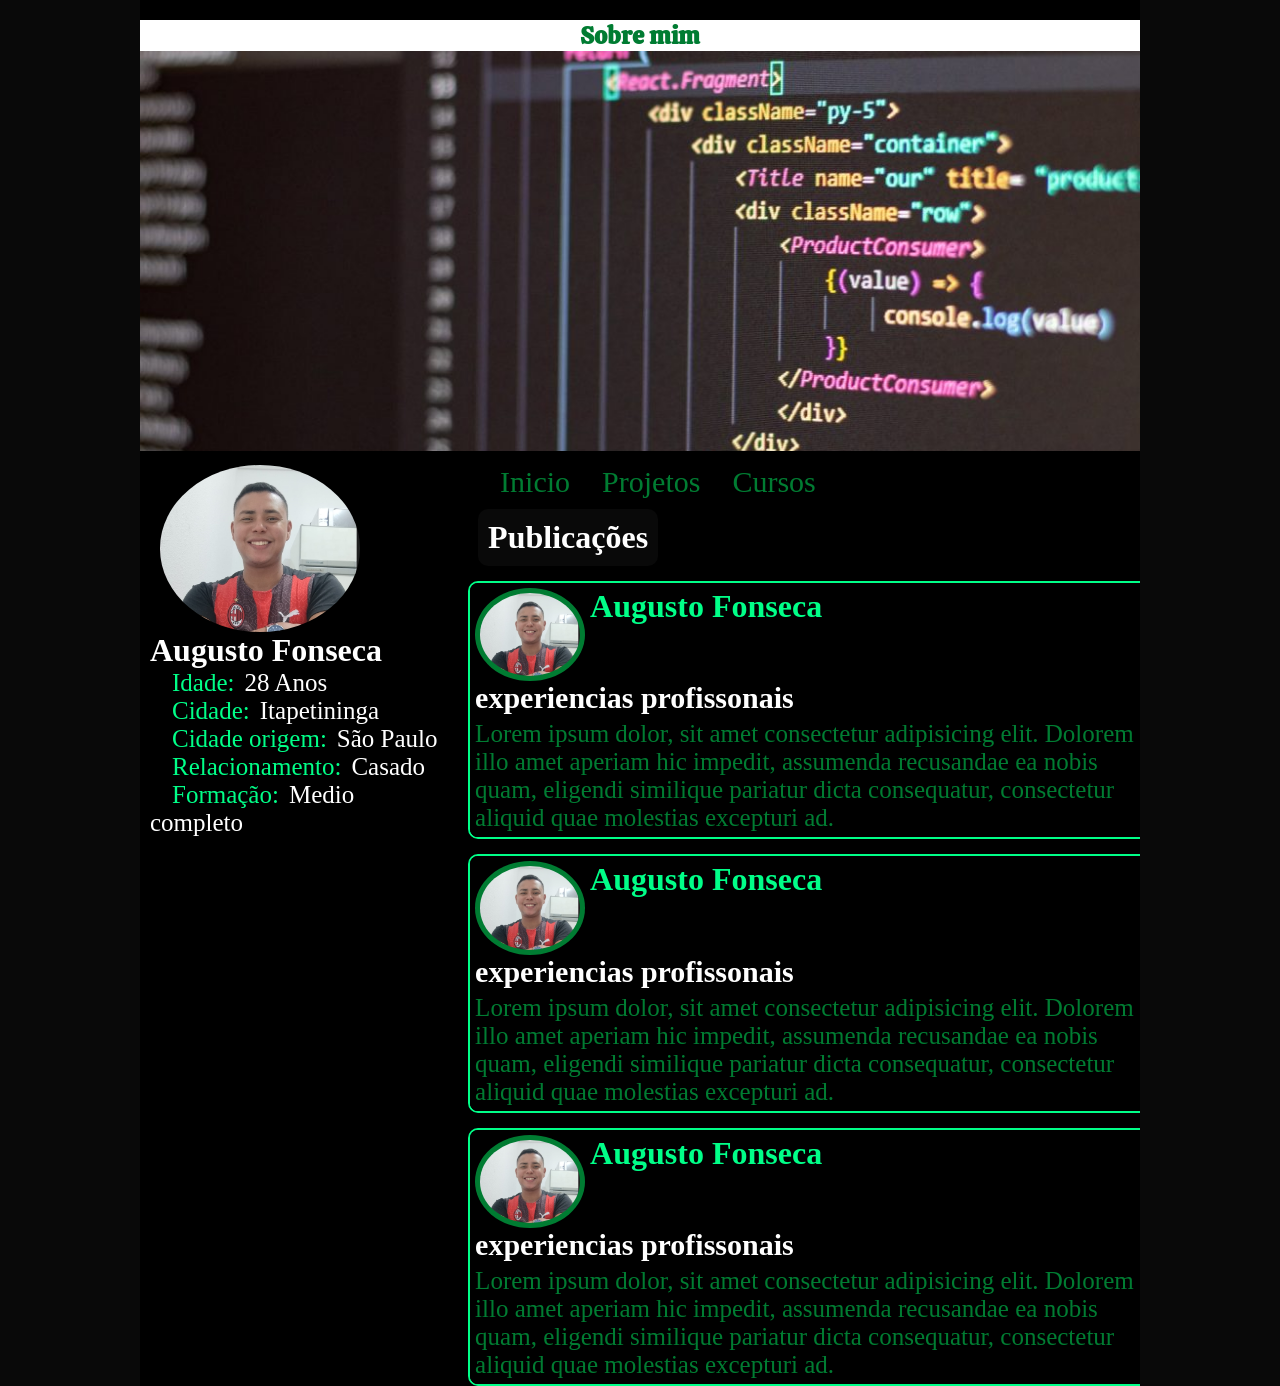
==== sobre.html @ a3047e93 "primeiro commit" ====
<!DOCTYPE html>
<html lang="en">

<head>
    <meta charset="UTF-8">
    <meta name="viewport" content="width=device-width, initial-scale=1.0">
    <title>sobre</title>
    <link rel="stylesheet" href="sobre.css">
    <link rel="preconnect" href="https://fonts.googleapis.com">
    <link rel="preconnect" href="https://fonts.gstatic.com" crossorigin>
    <link
        href="https://fonts.googleapis.com/css2?family=Calistoga&family=Inter:ital,opsz,wght@0,14..32,100..900;1,14..32,100..900&family=Orbitron:wght@400..900&family=Poppins:wght@400;500;600&family=Roboto:ital,wght@0,100..900;1,100..900&family=Space+Grotesk:wght@300..700&display=swap"
        rel="stylesheet">
</head>

<body>
    <div class="container">
        <div>
            <h2 class="title">Sobre mim </h2>
        </div>
        <div class="art">
            <img src="img/O-que-e-HTML5-1024x682.jpeg" alt="" class="capa">
        </div>

        <div class="geral">

            <div class="info-user">
                
                    <img src="img/perfil.png" alt="" class="img-perfil">
                
                
                <div class="alinhamento">
                    <h1 class="name-perfil">Augusto Fonseca</h1>
                    <li class=""><span>Idade:</span><a href="" class="a-user">28 Anos</a></li>
                    <li class=""><span>Cidade:</span><a
                            href="https://www.google.com/search?gs_ssp=eJzj4tVP1zc0TEo2KzApKTEwYPTiySxJLEgtyczLzEtPBACCfQl6&q=itapetininga&rlz=1C1FHFK_enBR1094BR1095&oq=itapetining&gs_lcrp=EgZjaHJvbWUqCggBEC4YsQMYgAQyDQgAEAAY4wIYsQMYgAQyCggBEC4YsQMYgAQyBggCEEUYOTIHCAMQABiABDIHCAQQABiABDIHCAUQABiABDIHCAYQABiABDIHCAcQABiABDIHCAgQABiABDIHCAkQABiABNIBCDMzNzFqMGo3qAIAsAIA&sourceid=chrome&ie=UTF-8"
                            class="a-user">Itapetininga</a></li>
                    <li class=""><span>Cidade origem:</span><a
                            href="https://www.google.com/search?q=s%C3%A3o+paulo+city&sca_esv=03a684c78eac8658&rlz=1C1FHFK_enBR1094BR1095&biw=1280&bih=593&sxsrf=APpeQnuhuKsCuylcLu33zFvVD_0IdN2ANw%3A1783196215683&ei=N2pJao-hKfmw5OUP64T94AI&ved=0ahUKEwjPmIDI67mVAxV5GLkGHWtCHywQ4dUDCBI&uact=5&oq=s%C3%A3o+paulo+city&gs_lp=[base64]&sclient=gws-wiz-serp"
                            class="a-user">São Paulo</a></li>
                    <li class=""><span>Relacionamento:</span><a href="" class="a-user">Casado</a></li>
                    <li class=""><span>Formação:</span><a href="" class="a-user">Medio completo</a></li>

                </div>

            </div>

             

            <div class="area-post">
                <div class="links">
                    <li><a href="index.html">Inicio</a></li>
                    <li><a href="projetos.html">Projetos</a></li>
                    <li><a href="cursos.html">Cursos</a></li>

                </div>
                <div>
                    <h1 class="publi">Publicações</h1>
                </div>


               
                <div class="posts">
                    <div class="post">
                        <div class="info-perfil">
                            <img src="img/perfil.png" alt="" class="perfil-post">
                            <h1 class="name-perfil-post">Augusto Fonseca</h1>
                        </div>
                        <div class="assunto">
                            <h3 class="title-post">experiencias profissonais</h3>
                            <p class="txt-post">
                                Lorem ipsum dolor, sit amet consectetur adipisicing elit. Dolorem illo amet aperiam hic
                                impedit, assumenda recusandae ea nobis quam, eligendi similique pariatur dicta
                                consequatur,
                                consectetur aliquid quae molestias excepturi ad.
                            </p>
                        </div>
                    </div>
                    <div class="posts">
                        <div class="post">
                            <div class="info-perfil">
                                <img src="img/perfil.png" alt="" class="perfil-post">
                                <h1 class="name-perfil-post">Augusto Fonseca</h1>
                            </div>
                            <div class="assunto">
                                <h3 class="title-post">experiencias profissonais</h3>
                                <p class="txt-post">
                                    Lorem ipsum dolor, sit amet consectetur adipisicing elit. Dolorem illo amet aperiam
                                    hic
                                    impedit, assumenda recusandae ea nobis quam, eligendi similique pariatur dicta
                                    consequatur,
                                    consectetur aliquid quae molestias excepturi ad.
                                </p>
                            </div>
                        </div>
                        <div class="posts">
                            <div class="post">
                                <div class="info-perfil">
                                    <img src="img/perfil.png" alt="" class="perfil-post">
                                    <h1 class="name-perfil-post">Augusto Fonseca</h1>
                                </div>
                                <div class="assunto">
                                    <h3 class="title-post">experiencias profissonais</h3>
                                    <p class="txt-post">
                                        Lorem ipsum dolor, sit amet consectetur adipisicing elit. Dolorem illo amet
                                        aperiam hic
                                        impedit, assumenda recusandae ea nobis quam, eligendi similique pariatur dicta
                                        consequatur,
                                        consectetur aliquid quae molestias excepturi ad.
                                    </p>
                                </div>
                            </div>
                        </div>

                    </div>

                </div>




            </div>
        </div>  
    </div>      
</body>

</html>
---- sobre.css ----
* {
    margin: 0;
    padding: 0;
    background-color: var(--pricipal);
    overflow-x: hidden;
}

body{
    overflow-x: hidden;
    display: flex;
    justify-content: center;
    background-color: var(--backgrou-cx);
}

:root{
   /* --principal:   rgb(65, 109, 128);*/
    --pricipal: black;
    --title: #007c32;
    --backgrou-cx:#090909;
    --verde:#00ff88;
}

.container{
    display: flex;
    flex-direction: column;
    justify-content: center;
    width: 1000px;
    
}


.title{
    text-align: center;
    font-family: "Calistoga";
    margin-top: 20px;
    background-color: rgb(255, 255, 255);
    color: var(--title);
} 

.art{
   
    
}
.capa{
    width: 1000px;
    height: 400px;
    object-fit: cover;
 

}
.img-perfil{
     width: 200px;
    border-radius: 50%;
    margin-left: 10px;
}


.area-perfil{

}


.name-perfil{
    color: white;
    
    
}

/*informações uteis do usuario*/
.info-user{
    display: flex;
    flex-direction: column;
    margin-top: 10px;
    margin-left: 10px;
   
   
}

.alinhamento{
    text-align: left;
    background-color: rgb(3, 3, 3);
}

.li-user{
    color: white;
    font-size: 23px;
  
    
}

span{
    color: var(--verde);
    font-size: 25px;
    

}
.a-user{
    color: white;
    font-size: 25px;
    
}



/*areas da publicações incluidos link de navegações internos*/
.area-post{
display: flex;
flex-direction: column;
margin-left: 20px;
}

.links{
    display: flex;
    flex-direction: row;
    margin-top: 10px;
}




a{
    text-decoration: none;
    margin-left: 10px;
    font-size: 30px;
    color: var(--title);
}

a:hover{
    background-color: white;
    border-radius: 10px;
    
}
/*publicações*/
.geral {
    display: flex;
    flex-direction: row;
    
}
.publi{
    display: inline-flex;
    background-color: var(--backgrou-cx);
    color: white;
    margin-top: 10px;
    margin-left: 10px;
    padding: 10px;
    border-radius: 10px;
}


.posts{
  display: flex;
  flex-direction: column;
  
}

.post{
    display: flex;
    flex-direction: column;
    margin-top: 15px;
    width: 680px;
    border: 2px solid #00ff88;
    border-radius: 10px;
}

.info-perfil{
   display: flex;
 
}
   

.perfil-post{
    width: 100px;
    padding: 5px;
    margin-left: 5px;
    margin-top: 5px;
    border-radius: 50%;
    object-fit: cover;
    background-color: #007c32;
}

.name-perfil-post{
    margin-top: 5px;
    margin-left: 5px;
    color: #00ff88;
}

.assunto{
   
}

.title-post{
    font-size: 30px;
    margin-left: 5px;
    color: white;
}

.txt-post{
    display: block;
    padding: 5px;
    font-size: 25px;
    color: var(--title);
}

@media screen and (max-width: 480px){
    .geral{
        display: flex;
        flex-direction: column;
    }

    .info-user{
        display: flex;
        justify-content: center;
        align-items: center;
        
    }

    .name-perfil{
        text-align: center;
        margin-top: 10px;
        margin-bottom: 10px;
    }

    .area-post{
        
    }

    .links{
        display: flex;
        justify-content: center;
    }

    .publi{
        text-align: left;
    }

    .posts{
        display: flex;
        justify-content: center;
        align-items: center;
        
    }

    .post{
        width: 380px;
    }










}
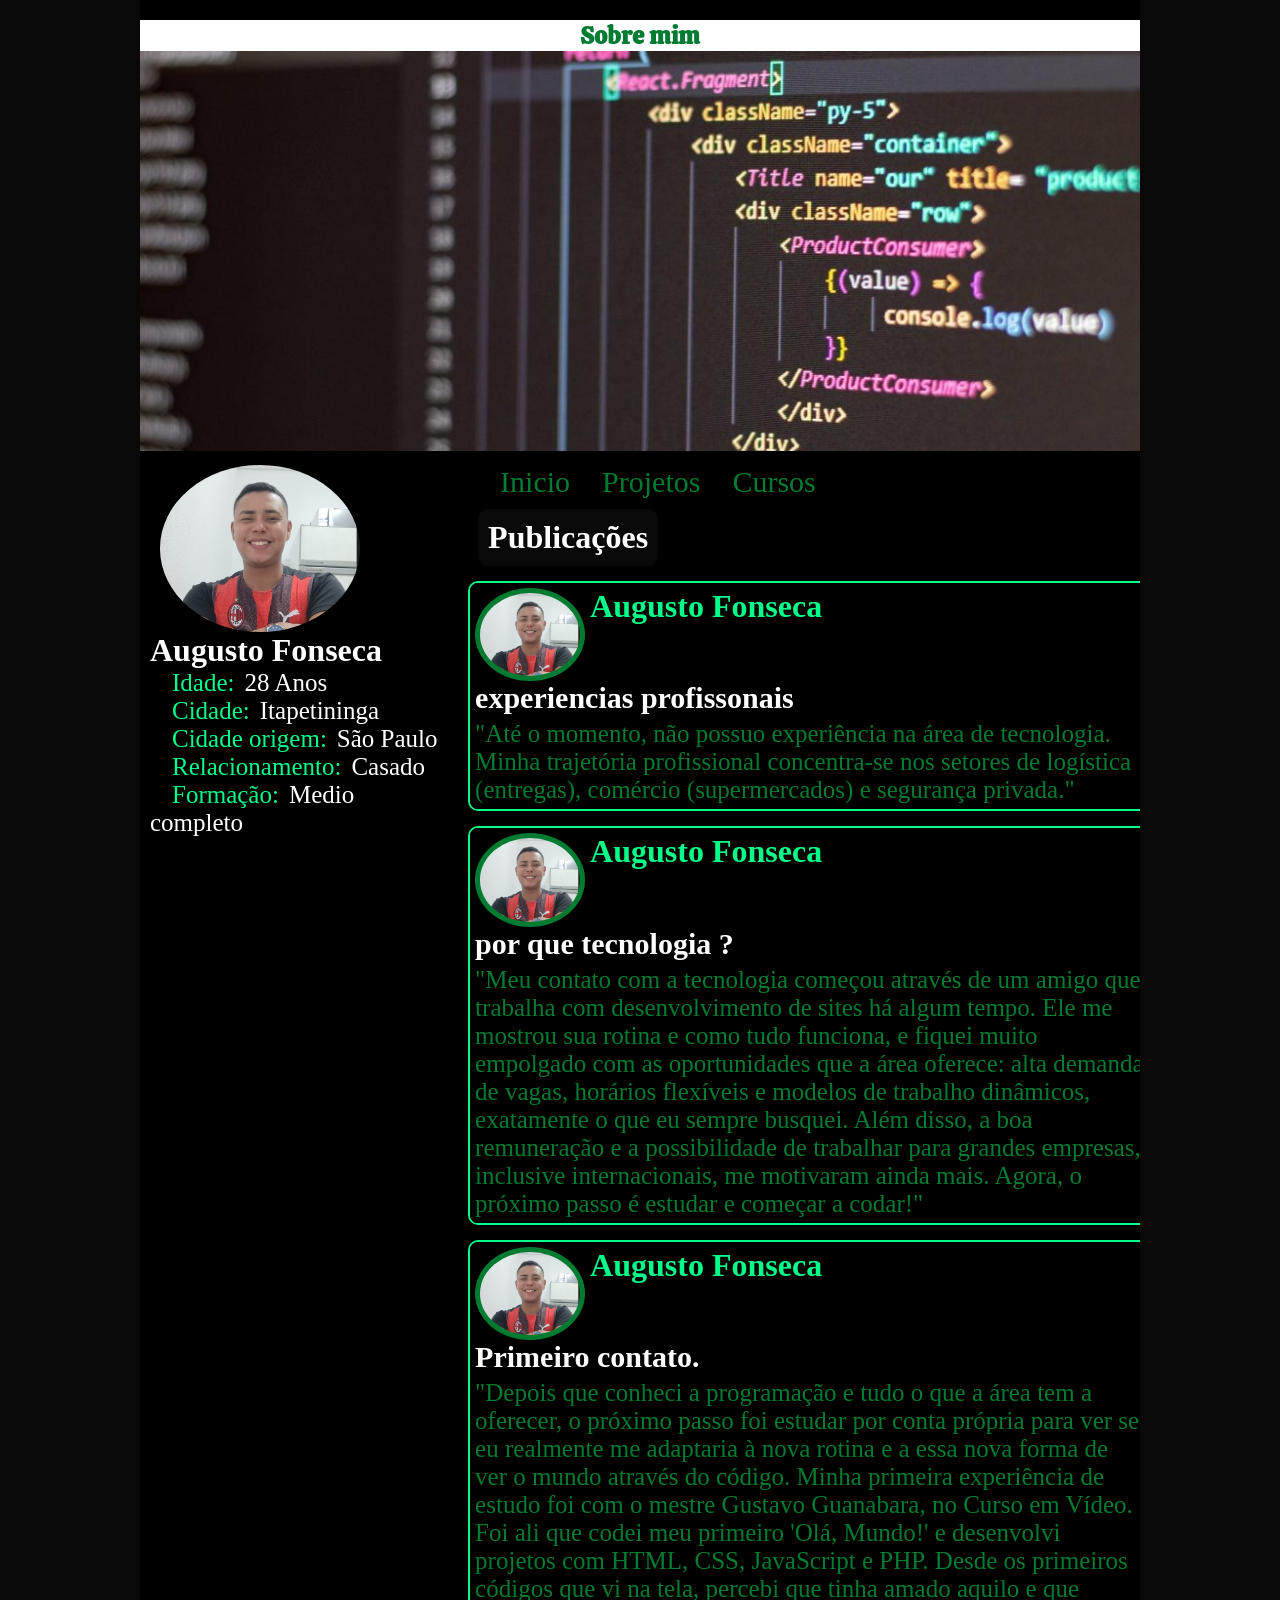
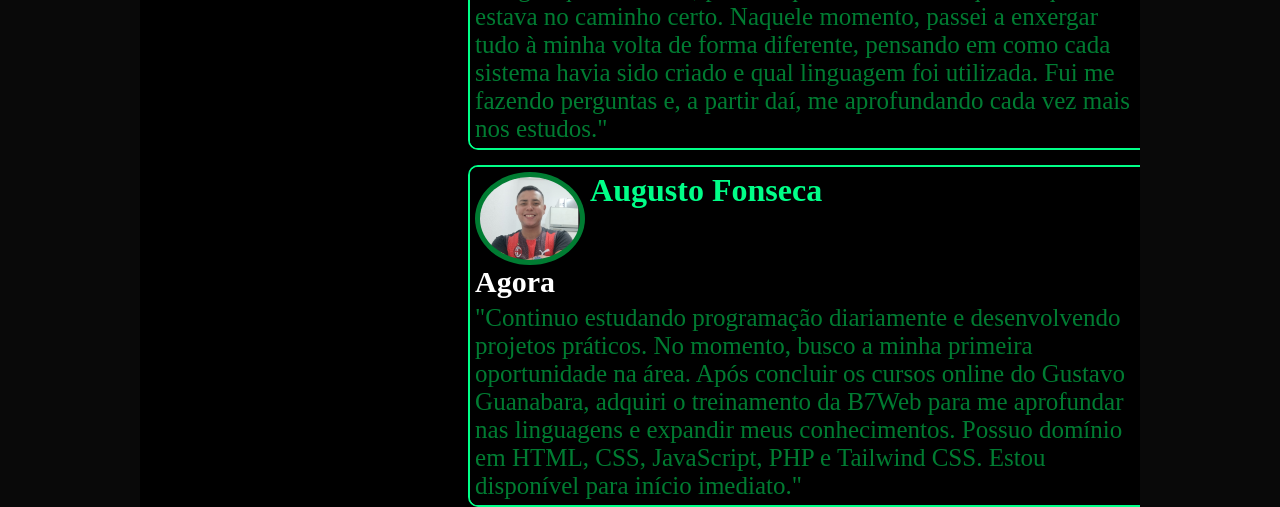
==== commit 9e78a877: "primeiro commit site inicial" ====
--- a/sobre.html
+++ b/sobre.html
@@ -69,11 +69,7 @@
                         <div class="assunto">
                             <h3 class="title-post">experiencias profissonais</h3>
                             <p class="txt-post">
-                                Lorem ipsum dolor, sit amet consectetur adipisicing elit. Dolorem illo amet aperiam hic
-                                impedit, assumenda recusandae ea nobis quam, eligendi similique pariatur dicta
-                                consequatur,
-                                consectetur aliquid quae molestias excepturi ad.
-                            </p>
+                                "Até o momento, não possuo experiência na área de tecnologia. Minha trajetória profissional concentra-se nos setores de logística (entregas), comércio (supermercados) e segurança privada."
                         </div>
                     </div>
                     <div class="posts">
@@ -83,13 +79,9 @@
                                 <h1 class="name-perfil-post">Augusto Fonseca</h1>
                             </div>
                             <div class="assunto">
-                                <h3 class="title-post">experiencias profissonais</h3>
+                                <h3 class="title-post">por que tecnologia ?</h3>
                                 <p class="txt-post">
-                                    Lorem ipsum dolor, sit amet consectetur adipisicing elit. Dolorem illo amet aperiam
-                                    hic
-                                    impedit, assumenda recusandae ea nobis quam, eligendi similique pariatur dicta
-                                    consequatur,
-                                    consectetur aliquid quae molestias excepturi ad.
+                                    "Meu contato com a tecnologia começou através de um amigo que trabalha com desenvolvimento de sites há algum tempo. Ele me mostrou sua rotina e como tudo funciona, e fiquei muito empolgado com as oportunidades que a área oferece: alta demanda de vagas, horários flexíveis e modelos de trabalho dinâmicos, exatamente o que eu sempre busquei. Além disso, a boa remuneração e a possibilidade de trabalhar para grandes empresas, inclusive internacionais, me motivaram ainda mais. Agora, o próximo passo é estudar e começar a codar!"
                                 </p>
                             </div>
                         </div>
@@ -100,13 +92,23 @@
                                     <h1 class="name-perfil-post">Augusto Fonseca</h1>
                                 </div>
                                 <div class="assunto">
-                                    <h3 class="title-post">experiencias profissonais</h3>
+                                    <h3 class="title-post">Primeiro contato.</h3>
                                     <p class="txt-post">
-                                        Lorem ipsum dolor, sit amet consectetur adipisicing elit. Dolorem illo amet
-                                        aperiam hic
-                                        impedit, assumenda recusandae ea nobis quam, eligendi similique pariatur dicta
-                                        consequatur,
-                                        consectetur aliquid quae molestias excepturi ad.
+                                   "Depois que conheci a programação e tudo o que a área tem a oferecer, o próximo passo foi estudar por conta própria para ver se eu realmente me adaptaria à nova rotina e a essa nova forma de ver o mundo através do código. Minha primeira experiência de estudo foi com o mestre Gustavo Guanabara, no Curso em Vídeo. Foi ali que codei meu primeiro 'Olá, Mundo!' e desenvolvi projetos com HTML, CSS, JavaScript e PHP. Desde os primeiros códigos que vi na tela, percebi que tinha amado aquilo e que estava no caminho certo. Naquele momento, passei a enxergar tudo à minha volta de forma diferente, pensando em como cada sistema havia sido criado e qual linguagem foi utilizada. Fui me fazendo perguntas e, a partir daí, me aprofundando cada vez mais nos estudos."
+                                    </p>
+                                </div>
+                            </div>
+                        </div>
+                        <div class="posts">
+                            <div class="post">
+                                <div class="info-perfil">
+                                    <img src="img/perfil.png" alt="" class="perfil-post">
+                                    <h1 class="name-perfil-post">Augusto Fonseca</h1>
+                                </div>
+                                <div class="assunto">
+                                    <h3 class="title-post">Agora</h3>
+                                    <p class="txt-post">
+                                     "Continuo estudando programação diariamente e desenvolvendo projetos práticos. No momento, busco a minha primeira oportunidade na área. Após concluir os cursos online do Gustavo Guanabara, adquiri o treinamento da B7Web para me aprofundar nas linguagens e expandir meus conhecimentos. Possuo domínio em HTML, CSS, JavaScript, PHP e Tailwind CSS. Estou disponível para início imediato." 
                                     </p>
                                 </div>
                             </div>
--- a/sobre.css
+++ b/sobre.css
@@ -214,6 +214,13 @@
         
     }
 
+    .capa{
+    width: 481px;
+    height: 230px;
+    object-fit: cover;
+    
+    }
+
     .name-perfil{
         text-align: center;
         margin-top: 10px;
@@ -244,18 +251,21 @@
         width: 380px;
     }
 
-
-
-
-
-
-
-
-
-
-}
-
-
-
-
-
+    .txt-post{
+        margin-bottom: 5px;
+    }
+
+
+
+
+
+
+
+
+
+}
+
+
+
+
+
